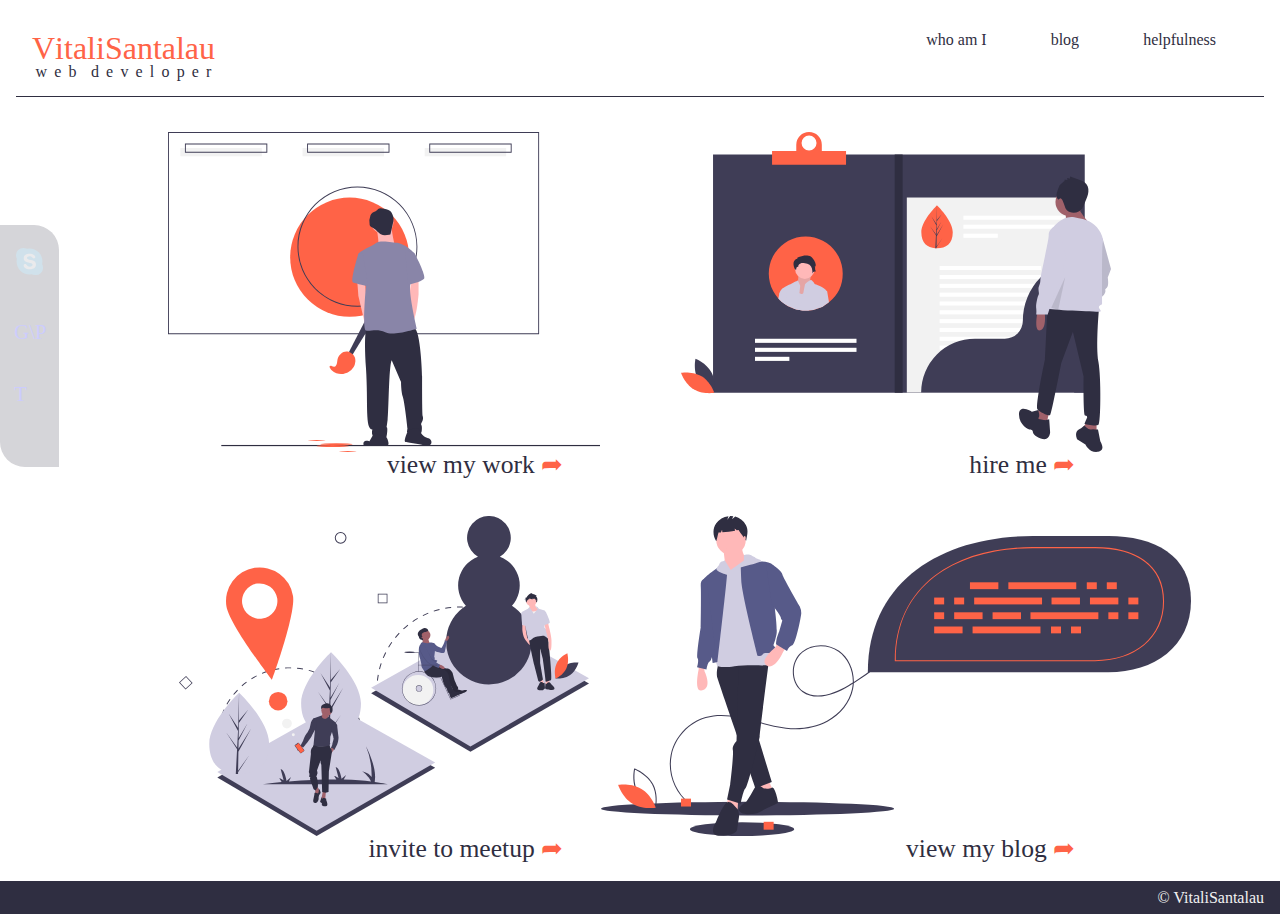
==== main/index.html @ b9d1db2a "next step" ====
<!DOCTYPE html>
<html>
  <head lang="en">
    <meta charset="utf-8">
    <title>VitaliSantalau</title>
    <link href="css/reset.css" rel="stylesheet" type="text/css">
    <link href="css/main.css" rel="stylesheet" type="text/css"> 
     

  </head>
  <body>
    <header>
      <div class="logo">
        <div class="container_name">
          <div class="name_letter">V</div>
          <div class="name_letter">i</div>
          <div class="name_letter">t</div>
          <div class="name_letter">a</div>
          <div class="name_letter">l</div>
          <div class="name_letter">i</div>
          <div class="name_letter">S</div>
          <div class="name_letter">a</div>
          <div class="name_letter">n</div>
          <div class="name_letter">t</div>
          <div class="name_letter">a</div>
          <div class="name_letter">l</div>
          <div class="name_letter">a</div>
          <div class="name_letter">u</div>
        </div>
        <div>
          <div class="container_specialisation">
            <div class="specialisation_letter">w</div>
            <div class="specialisation_letter">e</div>
            <div class="specialisation_letter">b</div>
            <div class="specialisation_letter"> </div>
            <div class="specialisation_letter">d</div>
            <div class="specialisation_letter">e</div>
            <div class="specialisation_letter">v</div>
            <div class="specialisation_letter">e</div>
            <div class="specialisation_letter">l</div>
            <div class="specialisation_letter">o</div>
            <div class="specialisation_letter">p</div>
            <div class="specialisation_letter">e</div>
            <div class="specialisation_letter">r</div>
          </div>
        </div>
      </div>
      <nav class="header_nav">
        <a href="#" class="header_nav_link">who am I</a>
        <a href="#" class="header_nav_link">blog</a>
        <a href="../helpfulness/helpfulness.html" class="header_nav_link">helpfulness</a>
      </nav>
    </header>
    <main>
      <div class="container_images">
        <div class="box_image">
          <img src="images/work.svg">
          <a href="#">view my work <span>&#10150</span></a>
        </div>
        <div class="box_image">
          <img src="images/hire.svg">
          <a href="#">hire me <span>&#10150</span></a>
        </div>
        <div class="box_image">
          <img src="images/meetup.svg">
          <a href="#">invite to meetup <span>&#10150</span></a>
        </div>
        <div class="box_image">
          <img src="images/blog.svg">
          <a href="#">view my blog <span>&#10150</span></a>
        </div>
      </div>
    </main>
    <aside>
      <a href="#">
        <img src="icons/skype.svg">
      </a>
      <a href="#">G\P</a>
      <a href="#">T</a>
    </aside>
    <footer>
      &copy VitaliSantalau      
    </footer>
   
  </body>
</html>
---- main/css/main.css ----
html {
  height: 100%;
}

body {
  height: 100%;

  display: flex;
  flex-direction: column;
  justify-content: flex-start;

  color: #2f2e41;
  background-image: url('texture.png');
  background-repeat: repeat;
}

header {
  display: flex;
  justify-content: space-between;
  flex-wrap: wrap;

  padding: 1em;
  margin: 1em;
  
  border-bottom: 0.2px solid #2f2e41;
}

.logo {
  display: flex;
  flex-direction: column;
}

.container_name {
  display: flex;
}

.name_letter {
  font-size: 2em;
  color: #ff6347;
}

.container_specialisation {
  display: flex;
  justify-content: space-around;
}

.specialisation_letter {
  color: #2f2e41;
}

.header_nav {
  display: flex;
}

.header_nav_link {
  margin: 0 2em 0 2em;
  color: #2f2e41;
}

.header_nav_link:hover {
  color: #ff6347;
}


main {
  width: 100%;
  flex: 2 2 auto;

  display: flex;
  justify-content: space-around;
  flex-wrap: wrap;
}

.container_images {
  width: 80%;
  display: flex;
  justify-content: space-around;
  align-items: center;
  flex-wrap: wrap;
}

.box_image {
  font-size: 2em;
  height: 10em;
  width: 10em;
  min-width: 35%;
  margin: 1em;
  
  display: flex;
  flex-direction: column;
  justify-content: center;
  align-items: center;
}

.box_image>img {
  height: 100%;
  width: auto;
}

.box_image>a {
  font-size: 0.8em;
  color: #2f2e41;

  align-self: flex-end;
}

.box_image>a>span {
  color: #ff6347;
}

.box_image>a:hover {
  color: #ff6347;
}

.box_image>a:hover>span {
  
  display: none;
}

aside {
  font-size: 1.3em;

  position: fixed;
  top:25%;
  width: 3%;

  display: flex;
  flex-direction: column;
  justify-content: space-around;
  align-items: center;

  padding: 1em 0.5em;
  opacity: 0.2;
  background-color: #2f2e41;
  border-radius: 0 25px;
}

aside:hover {
  opacity: 0.8;
}

aside>a {
  width: 80%;
  margin-bottom: 2em;
}

aside>a:hover>img {
  opacity: 1;
}

aside>a>img {
  width: 100%;
  opacity: 0.5;
}

footer {
  font-size: 1em;
  color: #f2f2f2;
  
  display: flex;
  justify-content: flex-end;
  flex-wrap: wrap;

  padding: 0.5em 1em 0.5em 0;
  
  background-color: #2f2e41;
  border-top: 0.2px solid #2f2e41;
}
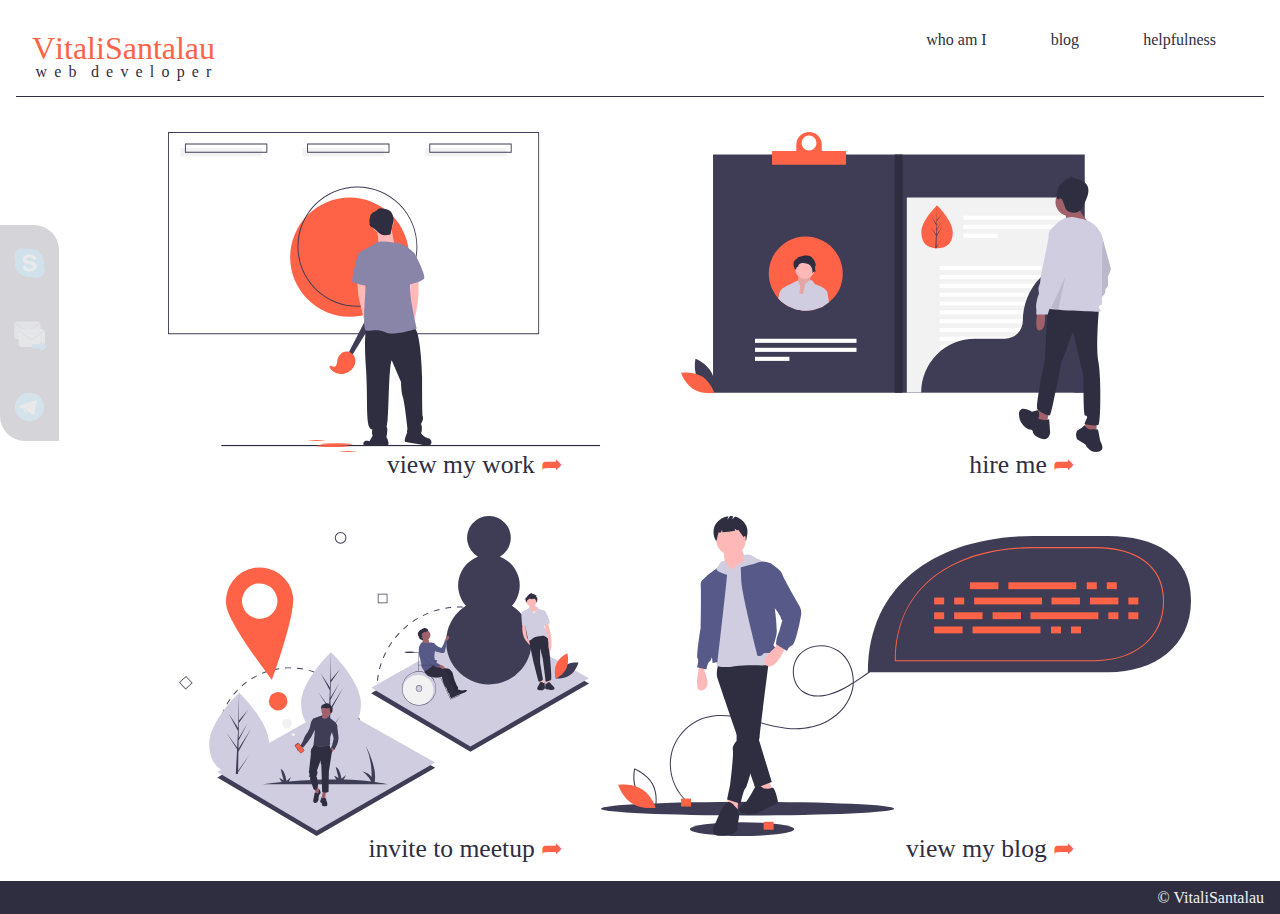
==== commit 55107eff: "add icons" ====
--- a/main/index.html
+++ b/main/index.html
@@ -75,8 +75,12 @@
       <a href="#">
         <img src="icons/skype.svg">
       </a>
-      <a href="#">G\P</a>
-      <a href="#">T</a>
+      <a href="#">
+        <img src="icons/email.png">
+      </a>
+      <a href="#">
+        <img src="icons/telegram.svg">
+      </a>
     </aside>
     <footer>
       &copy VitaliSantalau      
--- a/main/css/main.css
+++ b/main/css/main.css
@@ -129,7 +129,7 @@
   justify-content: space-around;
   align-items: center;
 
-  padding: 1em 0.5em;
+  padding: 1em 0.5em 0em 0.5em;
   opacity: 0.2;
   background-color: #2f2e41;
   border-radius: 0 25px;
@@ -140,8 +140,12 @@
 }
 
 aside>a {
-  width: 80%;
-  margin-bottom: 2em;
+  width: 90%;
+  margin-bottom: 1.62em;
+}
+
+aside>a:last-child {
+  margin-bottom: 0.62em;
 }
 
 aside>a:hover>img {
